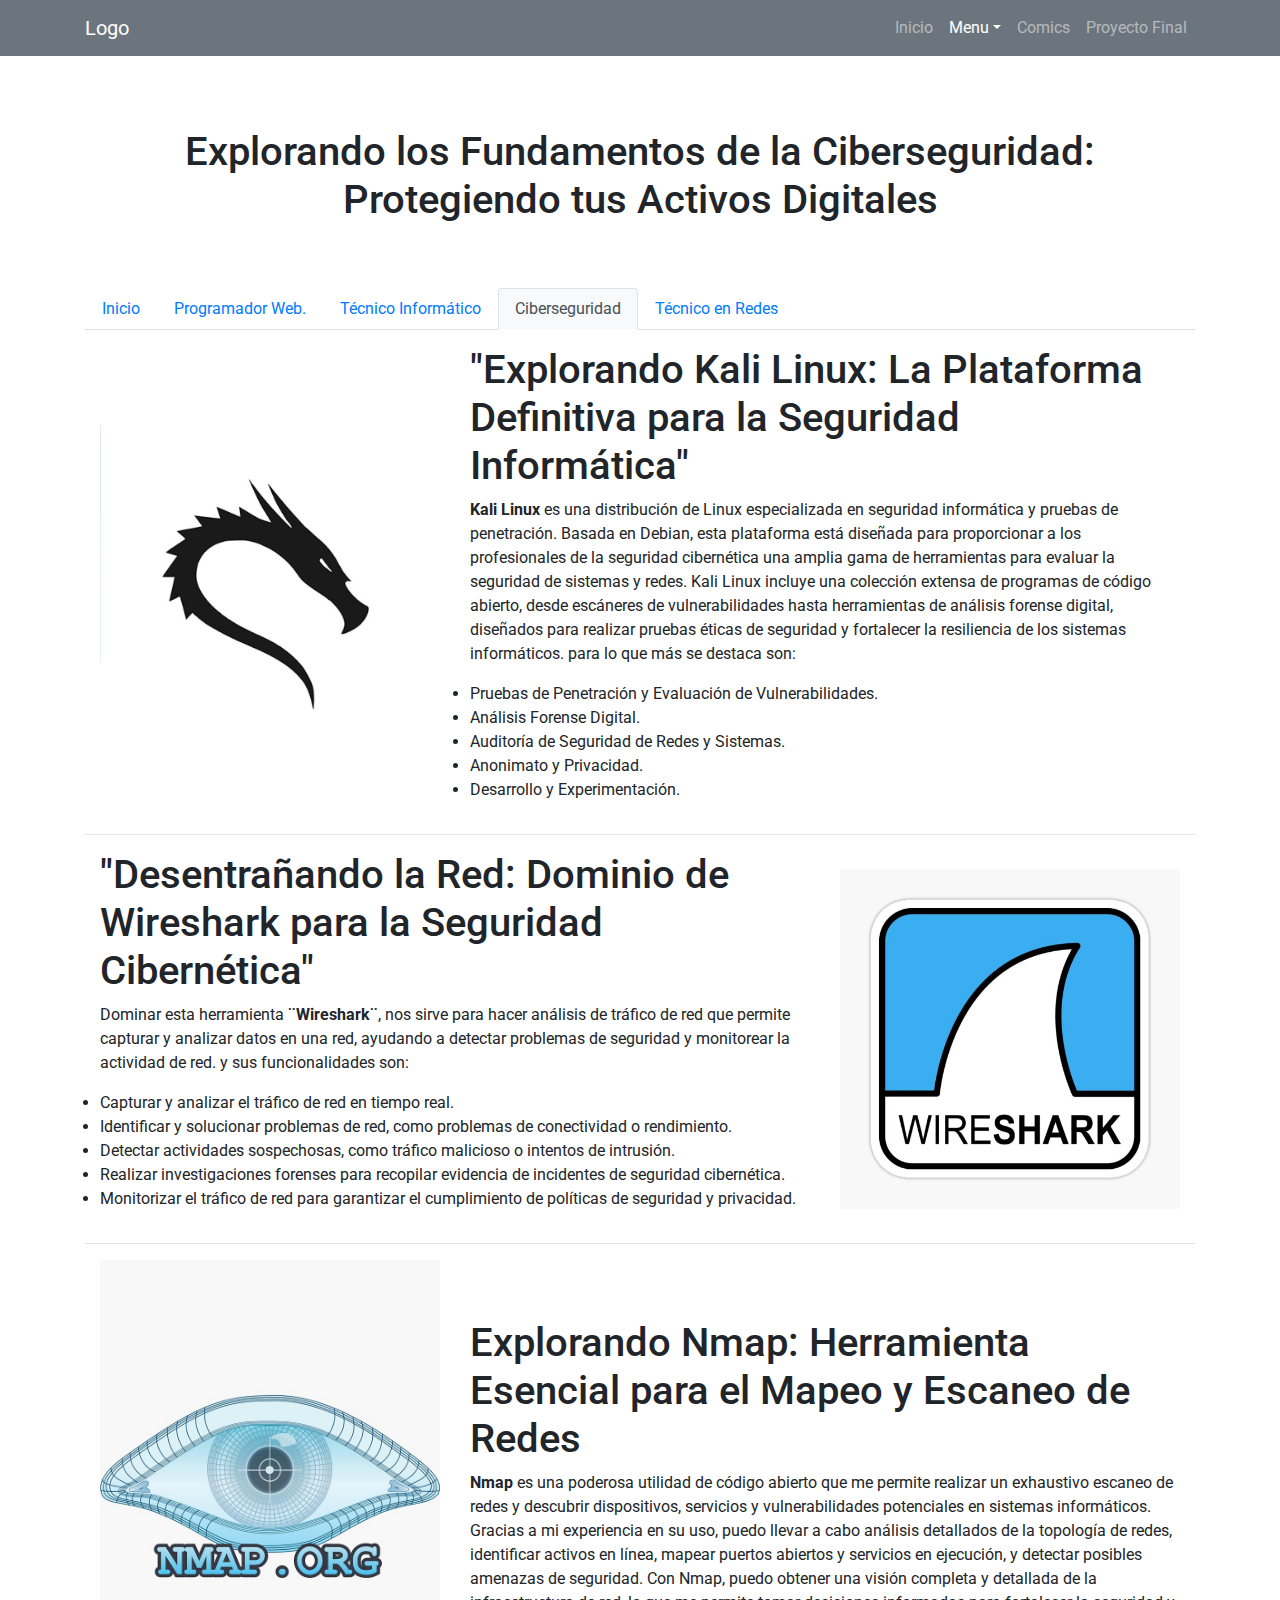
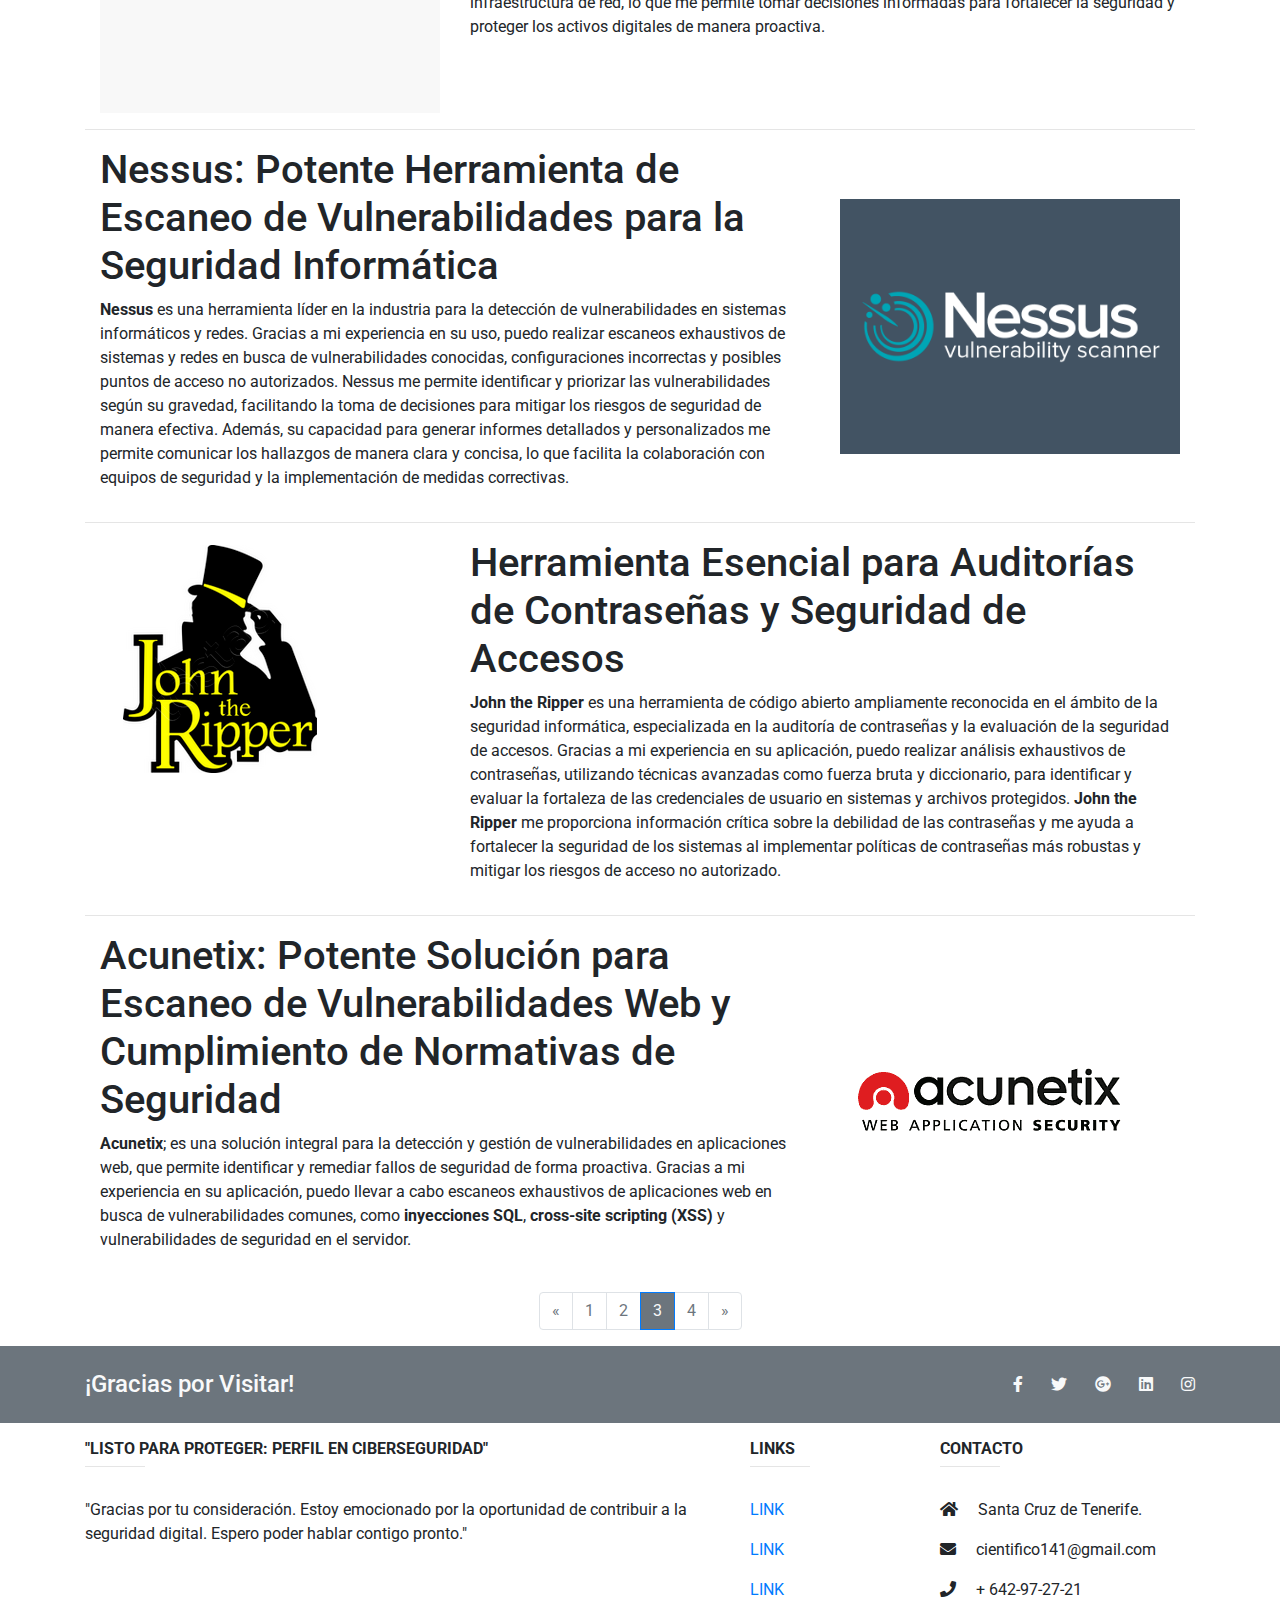
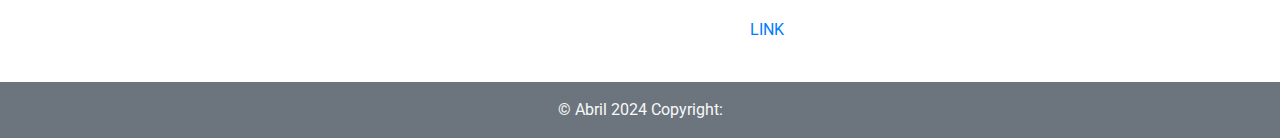
==== src/html/ciberseguridad.html @ a9b37fcd "first commit" ====
<!DOCTYPE html>
<html lang="es">
<head>
      <meta charset="utf-8">
      <meta name="viewport" content="width=device-width, initial-scale=1, shrink-to-fit=no">
      <meta name="description" content="mi curiculum">
      <meta name="author" content="jose a perez s">
      <!-- <link rel="icon" href=""> -->
      <title>Técnico en Ciberseguridad</title>
      <!--Template based on URL below-->
      <link rel="canonical" href="https://getbootstrap.com/docs/4.3/examples/starter-template/">
      <!-- Bootstrap core CSS -->
      <link rel="stylesheet" href="https://stackpath.bootstrapcdn.com/bootstrap/4.3.1/css/bootstrap.min.css">
      <!----google font lobster------>
      <link rel="preconnect" href="https://fonts.googleapis.com">
      <link rel="preconnect" href="https://fonts.gstatic.com" crossorigin>
      <link href="https://fonts.googleapis.com/css2?family=Lobster&family=Roboto&display=swap" rel="stylesheet">
      <!----cdn fontawesome--->
      <link rel="stylesheet" href="https://pro.fontawesome.com/releases/v5.10.0/css/all.css">
      <!-- Place your stylesheet here-->
      <link href="../css/ciberseguridad.css" rel="stylesheet" type="text/css"> 
</head>
<body id="scrolling">
<!-----boton de scroll----->
<div class="boton-scroll">
      <a href="#scrolling" id="scroll_subir">
            <i class="scroll fa fa-hand-point-up"></i>
      </a>
</div>
<!-----navegación top----->
<nav class="navbar navbar-expand-md navbar-dark bg-secondary sticky-top mb-4">
      <div class="container">
            <a class="navbar-brand" href="#">Logo</a>
            <button class="navbar-toggler" type="button" data-toggle="collapse" data-target="#navbarsExampleDefault" aria-controls="navbarsExampleDefault" aria-expanded="false" aria-label="Toggle navigation">
                  <span class="navbar-toggler-icon"></span>
            </button>
            <div class="collapse navbar-collapse" id="navbarsExampleDefault">
                  <ul class="navbar-nav ml-auto">
                        <li class="nav-item">
                              <a class="nav-link" href="website.html">Inicio</a>
                        </li>
                      
                        <li class="nav-item dropdown active">
                              <a class="nav-link dropdown-toggle" href="#" id="dropdown01" data-toggle="dropdown" aria-haspopup="true" aria-expanded="false">Menu</a>
                              <div class="dropdown-menu" aria-labelledby="dropdown01">
                                    <a class="dropdown-item" href="programador.html">Programador Web</a>
                                    <a class="dropdown-item" href="tecnico.html">Técnico Informático</a>
                                    <a class="dropdown-item active bg-secondary" href="#">Ciberseguridad</a>
                                    <a class="dropdown-item" href="#">Técnico en Redes</a>
                              </div>
                        </li>
                        <li class="nav-item">
                              <a class="nav-link" href="comics.html">Comics</a>
                        </li>
                        <li class="nav-item">
                              <a class="nav-link" href="../Pelicula/Cliente/peliculas.html">Proyecto Final</a>
                        </li>
                   
                  </ul>
            </div>
      </div>
</nav>
<div class="container ">
      <h1 class="p-5 text-center">Explorando los Fundamentos de la Ciberseguridad: Protegiendo tus Activos Digitales</h1>
      <!------link nav------->
      <div>
            <ul class="nav nav-tabs my-3">
                  <li class="nav-item">
                        <a class="nav-link aria-current="page" href="website.html">Inicio</a>
                  </li>
                  <li class="nav-item">
                        <a class="nav-link" aria-current="page" href="programador.html">Programador Web.</a>
                  </li>
                  <li class="nav-item">
                        <a class="nav-link" href="tecnico.html">Técnico Informático</a>
                  </li>
                  <li class="nav-item">
                        <a class="nav-link active bg-light" href="ciberseguridad.html">Ciberseguridad</a>
                  </li>
                  <li class="nav-item">
                        <a class="nav-link" href="#">Técnico en Redes</a>
                  </li>
            </ul>
      </div>
<header>
<!-- linux -->
<section class="container">
      <div class="row">
            <div class="col-lg-4 my-auto">
                  <img class="img-fluid" src="../img/ciberseguridad/kali_linux.jpg" alt="img">
            </div>
            <div class="col-lg-8">
                  <h1>"Explorando Kali Linux: La Plataforma Definitiva para la Seguridad Informática"</h1>
                  <p>
                        <b>Kali Linux</b> es una distribución de Linux especializada en seguridad informática y pruebas de penetración. Basada en Debian, esta plataforma está diseñada para proporcionar a los profesionales de la seguridad cibernética una amplia gama de herramientas para evaluar la seguridad de sistemas y redes. Kali Linux incluye una colección extensa de programas de código abierto, desde escáneres de vulnerabilidades hasta herramientas de análisis forense digital, diseñados para realizar pruebas éticas de seguridad y fortalecer la resiliencia de los sistemas informáticos. para lo que más se destaca son:
                  </p>
                  <ul>
                        <li>
                              Pruebas de Penetración y Evaluación de Vulnerabilidades.
                        </li>
                        <li>
                              Análisis Forense Digital.
                        </li>
                        <li>
                              Auditoría de Seguridad de Redes y Sistemas.
                        </li>
                        <li>
                              Anonimato y Privacidad.
                        </li>
                        <li>
                              Desarrollo y Experimentación.
                        </li>
                  </ul>
            </div>
      </div>
</section>
<hr>
<!-- wireshark -->
<section class="container">
<div class="row">
      <div class="col-lg-8 ">
            <h1>"Desentrañando la Red: Dominio de Wireshark para la Seguridad Cibernética"</h1>
            <p>
                  Dominar esta herramienta <b>¨Wireshark¨</b>, nos sirve para hacer análisis de tráfico de red que permite capturar y analizar datos en una red, ayudando a detectar problemas de seguridad y monitorear la actividad de red. y sus funcionalidades son:
            </p>
            <ul>
                  <li>
                        Capturar y analizar el tráfico de red en tiempo real.
                  </li>
                  <li>
                        Identificar y solucionar problemas de red, como problemas de conectividad o rendimiento.
                  </li>
                  <li>
                        Detectar actividades sospechosas, como tráfico malicioso o intentos de intrusión.
                  </li>
                  <li>
                        Realizar investigaciones forenses para recopilar evidencia de incidentes de seguridad cibernética.
                  </li>
                  <li>
                        Monitorizar el tráfico de red para garantizar el cumplimiento de políticas de seguridad y privacidad.
                  </li>
            </ul>
      </div>
      <div class="col-lg-4 my-auto">
            <img class="img-fluid" src="../img/ciberseguridad/wireshark.jpg" alt="img">
      </div>
</div>
</section>
</header>
<hr>
<!-- nmap -->
<section class="container">
<section class="row">
      <div class="col-lg-4">
            <img class="img-fluid" src="../img/ciberseguridad/nmap.jpg" alt="img">
      </div>
      <div class="col-lg-8 my-auto">
            <h1>Explorando Nmap: Herramienta Esencial para el Mapeo y Escaneo de Redes</h1>
            <p>
                  <b>Nmap</b> es una poderosa utilidad de código abierto que me permite realizar un exhaustivo escaneo de redes y descubrir dispositivos, servicios y vulnerabilidades potenciales en sistemas informáticos. Gracias a mi experiencia en su uso, puedo llevar a cabo análisis detallados de la topología de redes, identificar activos en línea, mapear puertos abiertos y servicios en ejecución, y detectar posibles amenazas de seguridad. Con Nmap, puedo obtener una visión completa y detallada de la infraestructura de red, lo que me permite tomar decisiones informadas para fortalecer la seguridad y proteger los activos digitales de manera proactiva.
            </p>
      </div>
</section>
</section>
<hr>
<!-- Nessus -->
<section class="container">
<section class="row">
      <div class="col-lg-8 ">
            <h1>
                  Nessus: Potente Herramienta de Escaneo de Vulnerabilidades para la Seguridad Informática
            </h1>
            <p>
                  <b>Nessus</b> es una herramienta líder en la industria para la detección de vulnerabilidades en sistemas informáticos y redes. Gracias a mi experiencia en su uso, puedo realizar escaneos exhaustivos de sistemas y redes en busca de vulnerabilidades conocidas, configuraciones incorrectas y posibles puntos de acceso no autorizados. Nessus me permite identificar y priorizar las vulnerabilidades según su gravedad, facilitando la toma de decisiones para mitigar los riesgos de seguridad de manera efectiva. Además, su capacidad para generar informes detallados y personalizados me permite comunicar los hallazgos de manera clara y concisa, lo que facilita la colaboración con equipos de seguridad y la implementación de medidas correctivas.
            </p>
      </div>
      <div class="col-lg-4 my-auto">
            <img class="img-fluid" src="../img/ciberseguridad/nessus.png" alt="img">
      </div>
</section>
</section>
<hr>
<!-- jhon ripper -->
<section class="container">
<section class="row">
      <div class="col-lg-4">
            <img class="img-fluid" src="../img/ciberseguridad/john_the_ripper_logo.png" alt="img">
      </div>
      <div class="col-lg-8">
            <h1>
                  Herramienta Esencial para Auditorías de Contraseñas y Seguridad de Accesos
            </h1>
            <p>
                  <b>John the Ripper</b> es una herramienta de código abierto ampliamente reconocida en el ámbito de la seguridad informática, especializada en la auditoría de contraseñas y la evaluación de la seguridad de accesos. Gracias a mi experiencia en su aplicación, puedo realizar análisis exhaustivos de contraseñas, utilizando técnicas avanzadas como fuerza bruta y diccionario, para identificar y evaluar la fortaleza de las credenciales de usuario en sistemas y archivos protegidos. <b>John the Ripper</b> me proporciona información crítica sobre la debilidad de las contraseñas y me ayuda a fortalecer la seguridad de los sistemas al implementar políticas de contraseñas más robustas y mitigar los riesgos de acceso no autorizado.
            </p>
      </div>
</section>
</section>
<hr>
<!-- acunetix -->
<section class="container">
<section class="row">
      <div class="col-lg-8">
            <h1>
                  Acunetix: Potente Solución para Escaneo de Vulnerabilidades Web y Cumplimiento de Normativas de Seguridad
            </h1>
            <p>
                  <b>Acunetix</b>; es una solución integral para la detección y gestión de vulnerabilidades en aplicaciones web, que permite identificar y remediar fallos de seguridad de forma proactiva. Gracias a mi experiencia en su aplicación, puedo llevar a cabo escaneos exhaustivos de aplicaciones web en busca de vulnerabilidades comunes, como <b>inyecciones SQL</b>,<b> cross-site scripting (XSS)</b> y vulnerabilidades de seguridad en el servidor.
            </p>
      </div>
      <div class="col-lg-4 my-auto">
            <img class="img-fluid" src="../img/ciberseguridad/acunetix-big-logo.png" alt="img">
      </div>
</section>
</section>
</div><!-- fin del container -->
<!-----Paginación-->
<div class="mt-4">
      <div class="row justify-content-center">
            <nav class="d.flex justify-content-center" aria-label="Page navigation example">
                  <ul class="pagination">
                        <li class="page-item">
                              <a class="page-link text-secondary" href="tecnico.html" aria-label="Previous">
                                    <span aria-hidden="true">&laquo;</span>
                              </a>
                        </li>
                        <li class="page-item"><a class="page-link text-secondary" href="programador.html">1</a></li>
                        <li class="page-item"><a class="page-link text-secondary" href="#">2</a></li>
                        <li class="page-item active"><a class="page-link text-light bg-secondary" href="ciberseguridad.html">3</a></li>
                        <li class="page-item"><a class="page-link text-secondary" href="#">4</a></li>
                        <li class="page-item">
                              <a class="page-link text-secondary" href="programador.html" aria-label="Next">
                                    <span aria-hidden="true">&raquo;</span>
                              </a>
                        </li>
                  </ul>
            </nav>
      </div>
</div>
<!-----FOOTER---->
<main class="footer" role="main">
      <div class="bg-secondary text-light">
		<div class="container">
			<!-- Grid row-->
			<div class="row py-4 d-flex align-items-center">
				<!-- Grid column -->
				<div class="col-md-6 col-lg-5 text-center text-md-left mb-4 mb-md-0">
                              <h4 class="mb-0">¡Gracias por Visitar!</h4>
				</div>
				<!-- Grid column -->
				<div class="col-md-6 col-lg-7 text-center text-md-right">
					<!-- Facebook -->
					<a class="fb-ic">
						<i class="fab fa-facebook-f white-text mr-4"> </i>
					</a>
					<!-- Twitter -->
					<a class="tw-ic">
						<i class="fab fa-twitter white-text mr-4"> </i>
					</a>
					<!-- Google +-->
					<a class="gplus-ic">
						<i class="fab fa-google-plus white-text mr-4"> </i>
					</a>
					<!--Linkedin -->
					<a class="li-ic">
						<i class="fab fa-linkedin white-text mr-4"> </i>
					</a>
					<!--Instagram-->
					<a class="ins-ic">
						<i class="fab fa-instagram white-text"> </i>
					</a>
				</div>
			</div>
		</div>
	</div>

	<!-- Footer Links -->
	<footer class="page-footer font-small unique-color-dark">
		<div class="container text-center text-md-left">
			<!-- Grid row -->
			<div class="row mt-3">
				<!-- Grid column -->
				<div class="col-md-5 col-lg-7 col-xl-7 mx-auto mb-4">
					<!-- Content -->
					<h6 class="text-uppercase font-weight-bold"> "Listo para Proteger: Perfil en Ciberseguridad"</h6>
					<hr class="deep-purple accent-2 mb-4 mt-0 d-inline-block mx-auto" style="width: 60px;">
					<p>
                                    "Gracias por tu consideración. Estoy emocionado por la oportunidad de contribuir a la seguridad digital. Espero poder hablar contigo pronto."
					</p>
				</div>
				<!-- Grid column -->
				<div class="col-md-3 col-lg-2 col-xl-2 mx-auto mb-4">
					<!-- Links -->
					<h6 class="text-uppercase font-weight-bold">links</h6>
					<hr class="deep-purple accent-2 mb-4 mt-0 d-inline-block mx-auto" style="width: 60px;">
					<p>
						<a href="#!">LINK</a>
					</p>
					<p>
						<a href="#!">LINK</a>
					</p>
					<p>
						<a href="#!">LINK</a>
					</p>
					<p>
						<a href="#!">LINK</a>
					</div>
				</p>
				<!-- Grid column -->
				<div class="col-md-4 col-lg-3 col-xl-3 mx-auto mb-md-0 mb-4">
					<!-- Links -->
					<h6 class="text-uppercase font-weight-bold">Contacto</h6>
					<hr class="deep-purple accent-2 mb-4 mt-0 d-inline-block mx-auto" style="width: 60px;">
					<p>
						<i class="fa fa-home mr-3"></i> Santa Cruz de Tenerife.
					</p>
					<p>
						<i class="fa fa-envelope mr-3"></i> cientifico141@gmail.com
						</p>
					<p>
						<i class="fa fa-phone mr-3"></i> + 642-97-27-21
					</p>
					
				</div>
			</div><!---fin row----->
		</div>
		<!-- Copyright -->
		<div class="bg-secondary text-light footer-copyright text-center py-3">© Abril 2024 Copyright:
		</div>
	</footer>
</main><!-----///footer------>
  <!-- Bootstrap core JavaScript
    ================================================== -->
  <!-- Placed at the end of the document so the pages load faster -->
  <script src="https://code.jquery.com/jquery-3.3.1.slim.min.js"></script>
  <script src="https://cdnjs.cloudflare.com/ajax/libs/popper.js/1.14.7/umd/popper.min.js"></script>
  <script src="https://stackpath.bootstrapcdn.com/bootstrap/4.3.1/js/bootstrap.min.js"></script>
  <script src="../js/tecnico.js"></script>
</body>
</html>
---- src/css/ciberseguridad.css ----
* {
	margin: 0;
	padding: 0;
	-webkit-box-sizing: border-box;
	-moz-box-sizing: border-box;
	box-sizing: border-box;
	font-family: 'Roboto', sans-serif;
	text-decoration: none;
}
.boton-scroll a {
	position: fixed;
	width: 40px;
	text-align: center;
	font-size: 25px;
	bottom: 4%;
	right: 2%;
	z-index: 9;
	background-color: black;
	color: white;
	opacity: 0.7;
	border-radius: 100%;
	visibility: hidden;
	animation: baja-sube 1s ease infinite;
}
.boton-scroll a:hover {
	background-color: black;
	color: red;
	transition: 0.3s;
}
@keyframes baja-sube {
	0% {
		transform: translateY(10px);
	}

	25% {
		transform: translateY(0px);
	}

	100% {
		transform: translateY(10px);
	}
}
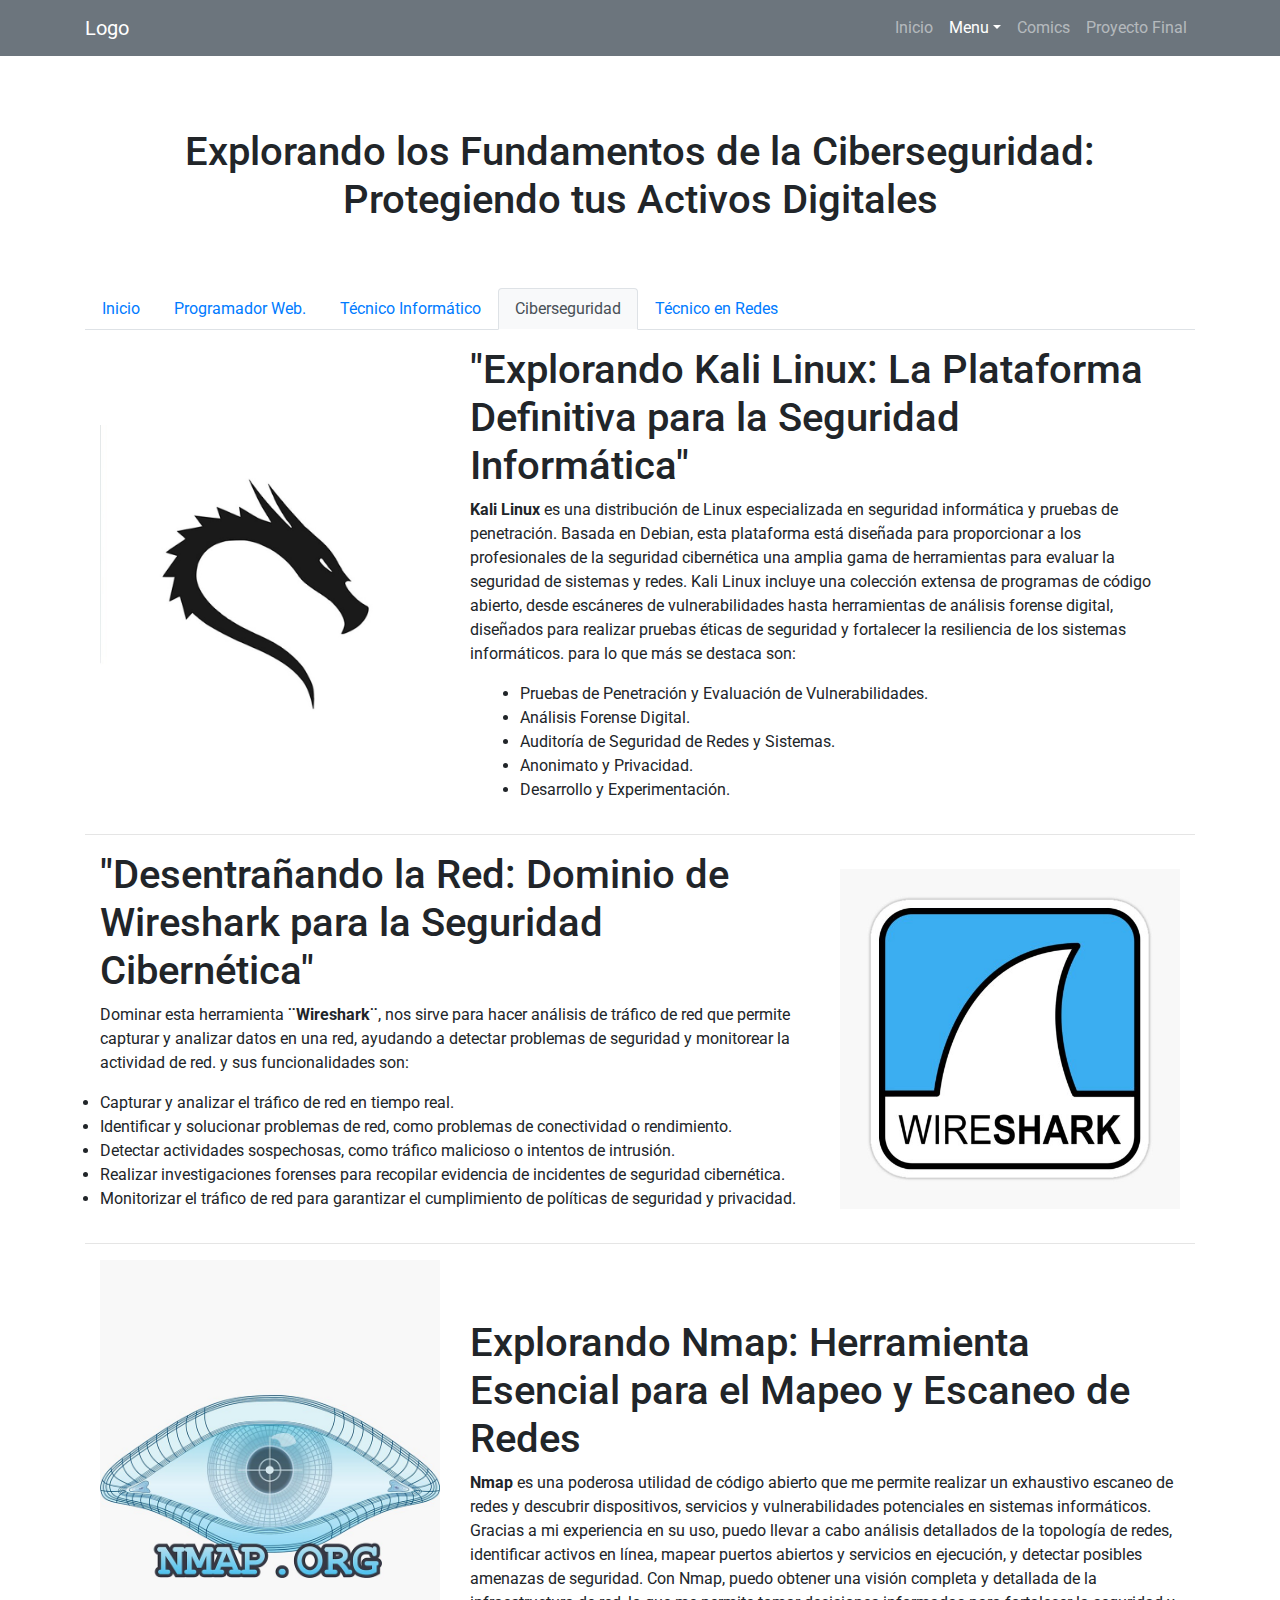
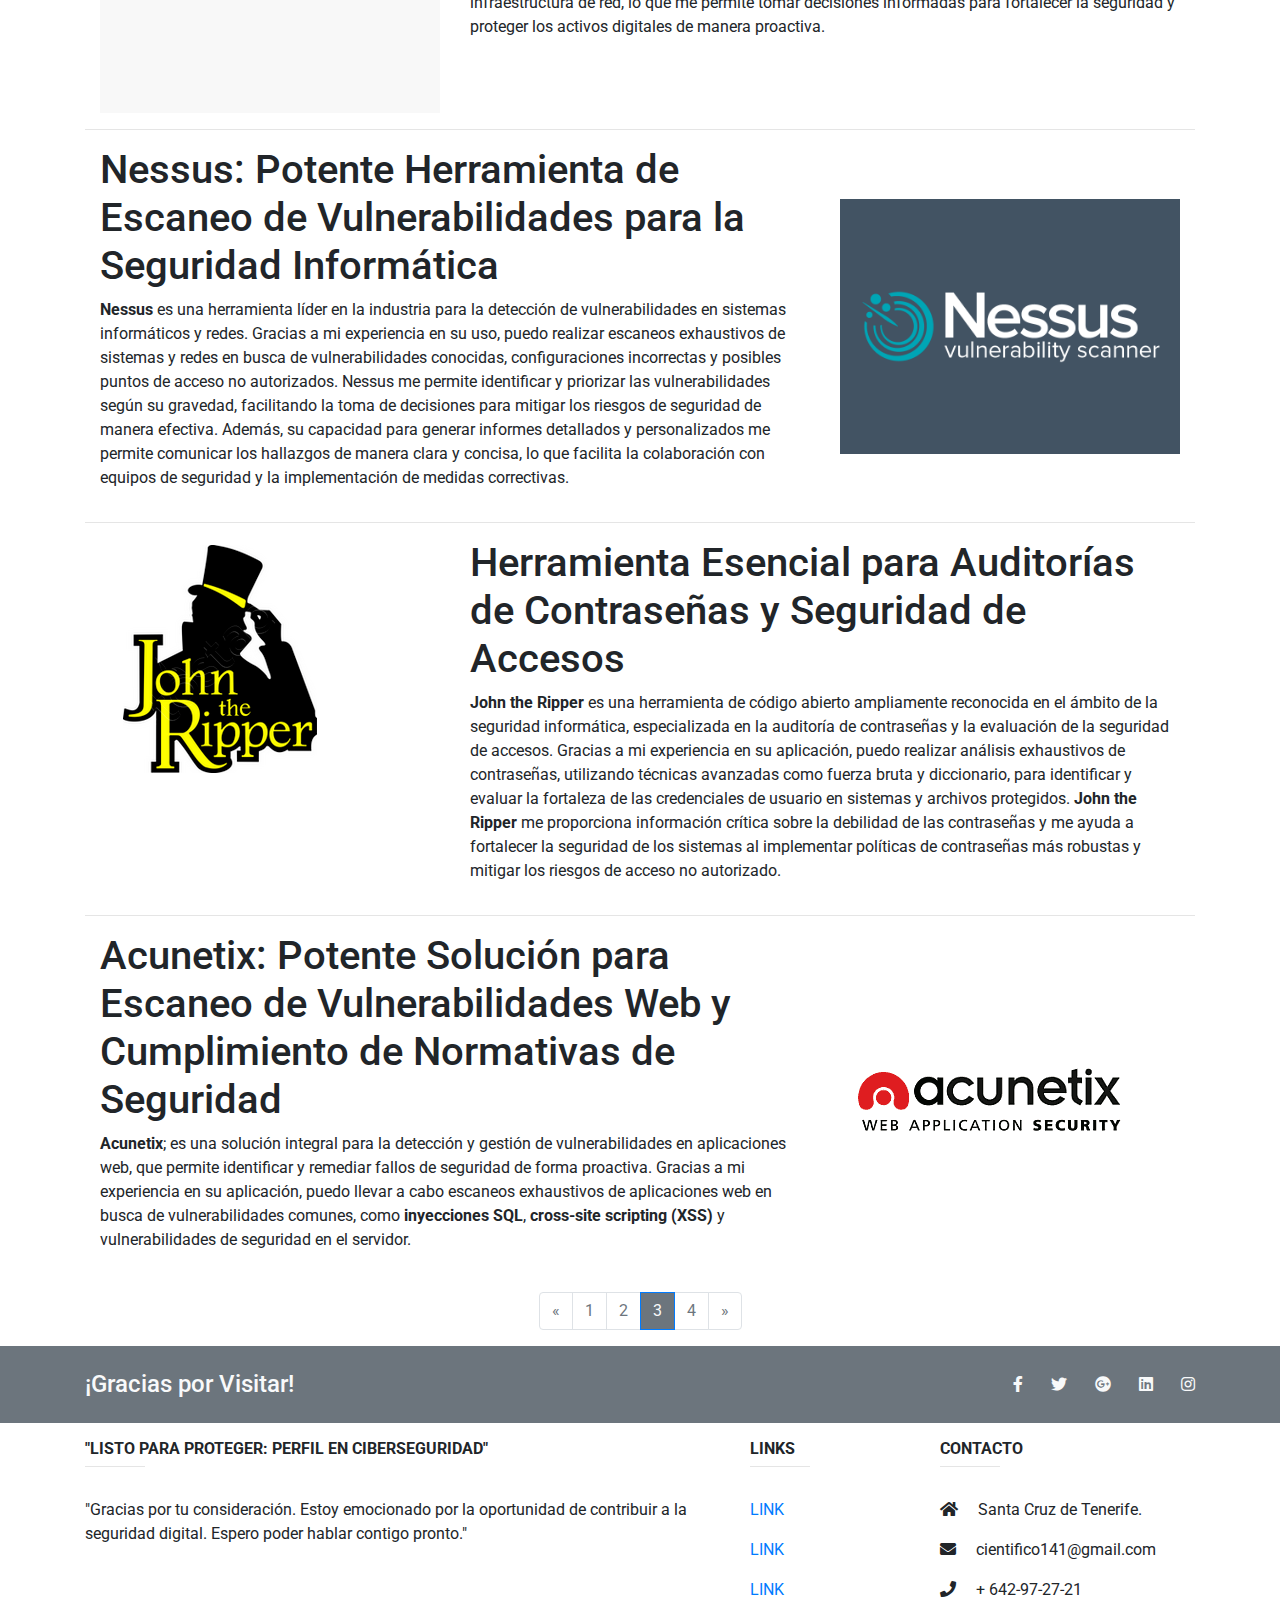
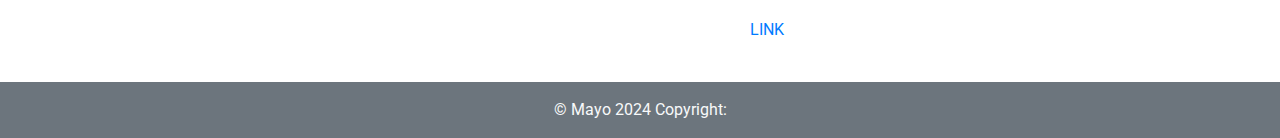
==== commit e8977930: "se ha actualizado los fallos de response" ====
--- a/src/html/ciberseguridad.html
+++ b/src/html/ciberseguridad.html
@@ -53,7 +53,7 @@
                               <a class="nav-link" href="comics.html">Comics</a>
                         </li>
                         <li class="nav-item">
-                              <a class="nav-link" href="../Pelicula/Cliente/peliculas.html">Proyecto Final</a>
+                              <a class="nav-link" href="Cliente/peliculas.html">Proyecto Final</a>
                         </li>
                    
                   </ul>
@@ -94,59 +94,59 @@
                   <p>
                         <b>Kali Linux</b> es una distribución de Linux especializada en seguridad informática y pruebas de penetración. Basada en Debian, esta plataforma está diseñada para proporcionar a los profesionales de la seguridad cibernética una amplia gama de herramientas para evaluar la seguridad de sistemas y redes. Kali Linux incluye una colección extensa de programas de código abierto, desde escáneres de vulnerabilidades hasta herramientas de análisis forense digital, diseñados para realizar pruebas éticas de seguridad y fortalecer la resiliencia de los sistemas informáticos. para lo que más se destaca son:
                   </p>
+                  <ul class="lista">
+                        <li>
+                              Pruebas de Penetración y Evaluación de Vulnerabilidades.
+                        </li>
+                        <li>
+                              Análisis Forense Digital.
+                        </li>
+                        <li>
+                              Auditoría de Seguridad de Redes y Sistemas.
+                        </li>
+                        <li>
+                              Anonimato y Privacidad.
+                        </li>
+                        <li>
+                              Desarrollo y Experimentación.
+                        </li>
+                  </ul>
+            </div>
+      </div>
+</section>
+<hr>
+<!-- wireshark -->
+<section class=" container">
+      <div class="row">
+            <div class="col-lg-8">
+                  <h1>"Desentrañando la Red: Dominio de Wireshark para la Seguridad Cibernética"</h1>
+                  <p>
+                        Dominar esta herramienta <b>¨Wireshark¨</b>, nos sirve para hacer análisis de tráfico de red que permite capturar y analizar datos en una red, ayudando a detectar problemas de seguridad y monitorear la actividad de red. y sus funcionalidades son:
+                  </p>
                   <ul>
                         <li>
-                              Pruebas de Penetración y Evaluación de Vulnerabilidades.
-                        </li>
-                        <li>
-                              Análisis Forense Digital.
-                        </li>
-                        <li>
-                              Auditoría de Seguridad de Redes y Sistemas.
-                        </li>
-                        <li>
-                              Anonimato y Privacidad.
-                        </li>
-                        <li>
-                              Desarrollo y Experimentación.
+                              Capturar y analizar el tráfico de red en tiempo real.
+                        </li>
+                        <li>
+                              Identificar y solucionar problemas de red, como problemas de conectividad o rendimiento.
+                        </li>
+                        <li>
+                              Detectar actividades sospechosas, como tráfico malicioso o intentos de intrusión.
+                        </li>
+                        <li>
+                              Realizar investigaciones forenses para recopilar evidencia de incidentes de seguridad cibernética.
+                        </li>
+                        <li>
+                              Monitorizar el tráfico de red para garantizar el cumplimiento de políticas de seguridad y privacidad.
                         </li>
                   </ul>
             </div>
-      </div>
-</section>
-<hr>
-<!-- wireshark -->
-<section class="container">
-<div class="row">
-      <div class="col-lg-8 ">
-            <h1>"Desentrañando la Red: Dominio de Wireshark para la Seguridad Cibernética"</h1>
-            <p>
-                  Dominar esta herramienta <b>¨Wireshark¨</b>, nos sirve para hacer análisis de tráfico de red que permite capturar y analizar datos en una red, ayudando a detectar problemas de seguridad y monitorear la actividad de red. y sus funcionalidades son:
-            </p>
-            <ul>
-                  <li>
-                        Capturar y analizar el tráfico de red en tiempo real.
-                  </li>
-                  <li>
-                        Identificar y solucionar problemas de red, como problemas de conectividad o rendimiento.
-                  </li>
-                  <li>
-                        Detectar actividades sospechosas, como tráfico malicioso o intentos de intrusión.
-                  </li>
-                  <li>
-                        Realizar investigaciones forenses para recopilar evidencia de incidentes de seguridad cibernética.
-                  </li>
-                  <li>
-                        Monitorizar el tráfico de red para garantizar el cumplimiento de políticas de seguridad y privacidad.
-                  </li>
-            </ul>
-      </div>
-      <div class="col-lg-4 my-auto">
-            <img class="img-fluid" src="../img/ciberseguridad/wireshark.jpg" alt="img">
-      </div>
-</div>
-</section>
-</header>
+            <div class="col-lg-4 my-auto">
+                  <img class="img-fluid" src="../img/ciberseguridad/wireshark.jpg" alt="img">
+            </div>
+      </div>
+</section>
+</header>   
 <hr>
 <!-- nmap -->
 <section class="container">
@@ -325,7 +325,7 @@
 			</div><!---fin row----->
 		</div>
 		<!-- Copyright -->
-		<div class="bg-secondary text-light footer-copyright text-center py-3">© Abril 2024 Copyright:
+		<div class="bg-secondary text-light footer-copyright text-center py-3">© Mayo 2024 Copyright:
 		</div>
 	</footer>
 </main><!-----///footer------>
--- a/src/css/ciberseguridad.css
+++ b/src/css/ciberseguridad.css
@@ -39,4 +39,7 @@
 	100% {
 		transform: translateY(10px);
 	}
+}
+.container .lista{
+	padding: 0px 50px;
 }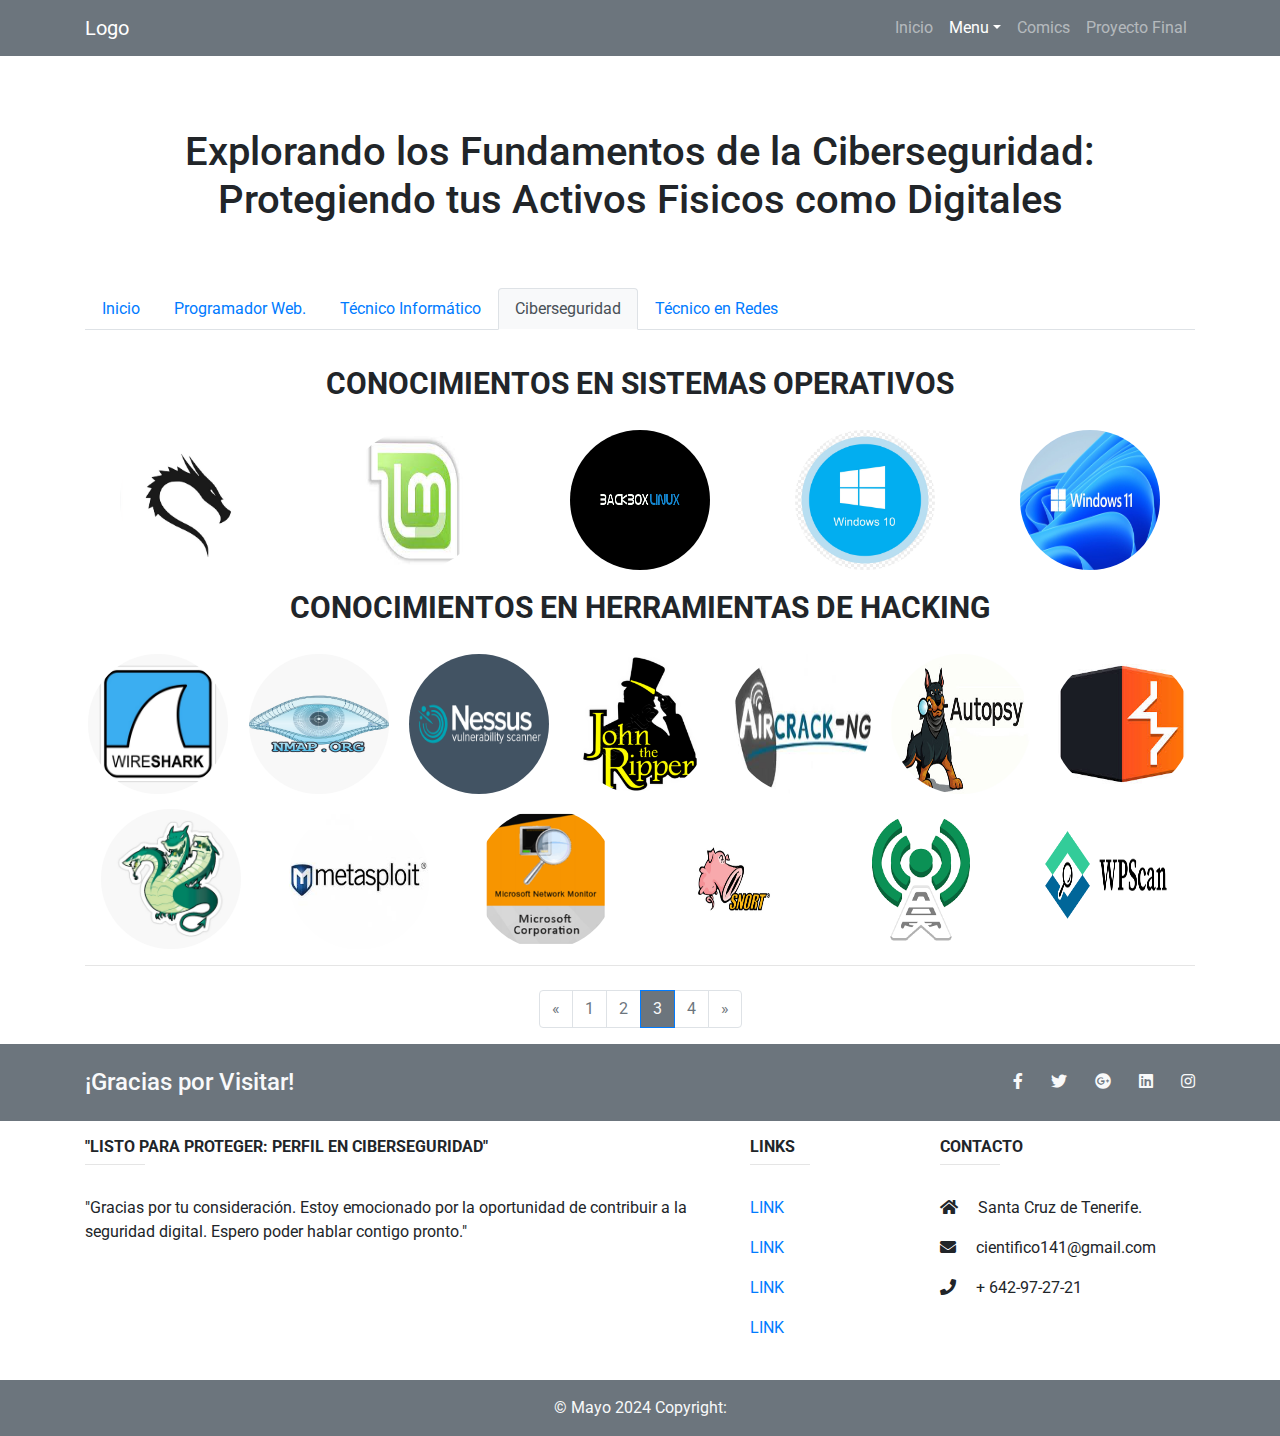
==== commit a1071f44: "se ha actualizado la página de ciberseguridad" ====
--- a/src/html/ciberseguridad.html
+++ b/src/html/ciberseguridad.html
@@ -55,165 +55,101 @@
                         <li class="nav-item">
                               <a class="nav-link" href="Cliente/peliculas.html">Proyecto Final</a>
                         </li>
-                   
                   </ul>
             </div>
       </div>
 </nav>
-<div class="container ">
-      <h1 class="p-5 text-center">Explorando los Fundamentos de la Ciberseguridad: Protegiendo tus Activos Digitales</h1>
-      <!------link nav------->
-      <div>
-            <ul class="nav nav-tabs my-3">
-                  <li class="nav-item">
-                        <a class="nav-link aria-current="page" href="website.html">Inicio</a>
-                  </li>
-                  <li class="nav-item">
-                        <a class="nav-link" aria-current="page" href="programador.html">Programador Web.</a>
-                  </li>
-                  <li class="nav-item">
-                        <a class="nav-link" href="tecnico.html">Técnico Informático</a>
-                  </li>
-                  <li class="nav-item">
-                        <a class="nav-link active bg-light" href="ciberseguridad.html">Ciberseguridad</a>
-                  </li>
-                  <li class="nav-item">
-                        <a class="nav-link" href="#">Técnico en Redes</a>
-                  </li>
-            </ul>
-      </div>
-<header>
+<div id="titular" class="container ">
+      <h1 class="p-5 text-center">
+            Explorando los Fundamentos de la Ciberseguridad: Protegiendo tus Activos Fisicos como Digitales
+      </h1>
+<!------link nav------->
+<nav>
+      <ul class="nav nav-tabs my-3">
+            <li class="nav-item">
+                  <a class="nav-link aria-current="page" href="website.html">Inicio</a>
+            </li>
+            <li class="nav-item">
+                  <a class="nav-link" aria-current="page" href="programador.html">Programador Web.</a>
+            </li>
+            <li class="nav-item">
+                  <a class="nav-link" href="tecnico.html">Técnico Informático</a>
+            </li>
+            <li class="nav-item">
+                  <a class="nav-link active bg-light" href="ciberseguridad.html">Ciberseguridad</a>
+            </li>
+            <li class="nav-item">
+                  <a class="nav-link" href="#">Técnico en Redes</a>
+            </li>
+      </ul>
+</nav>
 <!-- linux -->
-<section class="container">
-      <div class="row">
-            <div class="col-lg-4 my-auto">
-                  <img class="img-fluid" src="../img/ciberseguridad/kali_linux.jpg" alt="img">
-            </div>
-            <div class="col-lg-8">
-                  <h1>"Explorando Kali Linux: La Plataforma Definitiva para la Seguridad Informática"</h1>
-                  <p>
-                        <b>Kali Linux</b> es una distribución de Linux especializada en seguridad informática y pruebas de penetración. Basada en Debian, esta plataforma está diseñada para proporcionar a los profesionales de la seguridad cibernética una amplia gama de herramientas para evaluar la seguridad de sistemas y redes. Kali Linux incluye una colección extensa de programas de código abierto, desde escáneres de vulnerabilidades hasta herramientas de análisis forense digital, diseñados para realizar pruebas éticas de seguridad y fortalecer la resiliencia de los sistemas informáticos. para lo que más se destaca son:
-                  </p>
-                  <ul class="lista">
-                        <li>
-                              Pruebas de Penetración y Evaluación de Vulnerabilidades.
-                        </li>
-                        <li>
-                              Análisis Forense Digital.
-                        </li>
-                        <li>
-                              Auditoría de Seguridad de Redes y Sistemas.
-                        </li>
-                        <li>
-                              Anonimato y Privacidad.
-                        </li>
-                        <li>
-                              Desarrollo y Experimentación.
-                        </li>
-                  </ul>
-            </div>
-      </div>
-</section>
+<section id="SO">
+      <h1>Conocimientos en Sistemas Operativos</h1>
+      <div class="container-flex">
+            <div class="kali">
+                  <img src="../img/ciberseguridad/kali_linux.jpg" alt="img">
+            </div>
+            <div class="mind">
+                  <img src="../img/ciberseguridad/linuxmint.jfif" alt="img">
+            </div>
+            <div class="backbox">
+                  <img src="../img/ciberseguridad/BackBox..png" alt="img">
+            </div>
+            <div class="win10">
+                  <img src="../img/ciberseguridad/windows10.jpg" alt="img">
+            </div>
+            <div class="win11">
+                  <img src="../img/ciberseguridad/Windows-11.jpg" alt="img">
+            </div>
+      </div>
+</section><!-- fin SO --> 
+<!-- linux -->
+<section id="HL">
+      <h1>Conocimientos en Herramientas de hacking</h1>
+      <div class="container-logos">
+            <div class="wireshark">
+                  <img src="../img/ciberseguridad/wireshark.jpg" alt="img">
+            </div>
+            <div class="nmap">
+                  <img src="../img/ciberseguridad/nmap.jpg" alt="img">
+            </div>
+            <div class="nessus">
+                  <img src="../img/ciberseguridad/nessus.png" alt="img">
+            </div>
+            <div class="jhon">
+                  <img src="../img/ciberseguridad/john_the_ripper_logo.png" alt="img">
+            </div>
+            <div class="aircrack-ng">
+                  <img src="../img/ciberseguridad/aircrak-ng.jfif" alt="img">
+            </div>
+            <div class="autopsy">
+                  <img src="../img/ciberseguridad/autopsy.jpeg" alt="img">
+            </div>
+            <div class="burpsuit">
+                  <img src="../img/ciberseguridad/burpsuite.jfif" alt="img">
+            </div>
+            <div class="hydra">
+                  <img src="../img/ciberseguridad/hydra.jpg" alt="img">
+            </div>
+            <div class="metaxploit">
+                  <img src="../img/ciberseguridad/metaxploit.jfif" alt="img">
+            </div>
+            <div class="mnm">
+                  <img src="../img/ciberseguridad/microsoft-network-monitor.png" alt="img">
+            </div>
+            <div class="snort">
+                  <img src="../img/ciberseguridad/snort.jpg" alt="img">
+            </div>
+            <div class="wifite">
+                  <img src="../img/ciberseguridad/wifite.png" alt="img">
+            </div>
+            <div class="wpscan">
+                  <img src="../img/ciberseguridad/wpscan.png" alt="img">
+            </div>
+      </div>
+</section><!-- fin SO --> 
 <hr>
-<!-- wireshark -->
-<section class=" container">
-      <div class="row">
-            <div class="col-lg-8">
-                  <h1>"Desentrañando la Red: Dominio de Wireshark para la Seguridad Cibernética"</h1>
-                  <p>
-                        Dominar esta herramienta <b>¨Wireshark¨</b>, nos sirve para hacer análisis de tráfico de red que permite capturar y analizar datos en una red, ayudando a detectar problemas de seguridad y monitorear la actividad de red. y sus funcionalidades son:
-                  </p>
-                  <ul>
-                        <li>
-                              Capturar y analizar el tráfico de red en tiempo real.
-                        </li>
-                        <li>
-                              Identificar y solucionar problemas de red, como problemas de conectividad o rendimiento.
-                        </li>
-                        <li>
-                              Detectar actividades sospechosas, como tráfico malicioso o intentos de intrusión.
-                        </li>
-                        <li>
-                              Realizar investigaciones forenses para recopilar evidencia de incidentes de seguridad cibernética.
-                        </li>
-                        <li>
-                              Monitorizar el tráfico de red para garantizar el cumplimiento de políticas de seguridad y privacidad.
-                        </li>
-                  </ul>
-            </div>
-            <div class="col-lg-4 my-auto">
-                  <img class="img-fluid" src="../img/ciberseguridad/wireshark.jpg" alt="img">
-            </div>
-      </div>
-</section>
-</header>   
-<hr>
-<!-- nmap -->
-<section class="container">
-<section class="row">
-      <div class="col-lg-4">
-            <img class="img-fluid" src="../img/ciberseguridad/nmap.jpg" alt="img">
-      </div>
-      <div class="col-lg-8 my-auto">
-            <h1>Explorando Nmap: Herramienta Esencial para el Mapeo y Escaneo de Redes</h1>
-            <p>
-                  <b>Nmap</b> es una poderosa utilidad de código abierto que me permite realizar un exhaustivo escaneo de redes y descubrir dispositivos, servicios y vulnerabilidades potenciales en sistemas informáticos. Gracias a mi experiencia en su uso, puedo llevar a cabo análisis detallados de la topología de redes, identificar activos en línea, mapear puertos abiertos y servicios en ejecución, y detectar posibles amenazas de seguridad. Con Nmap, puedo obtener una visión completa y detallada de la infraestructura de red, lo que me permite tomar decisiones informadas para fortalecer la seguridad y proteger los activos digitales de manera proactiva.
-            </p>
-      </div>
-</section>
-</section>
-<hr>
-<!-- Nessus -->
-<section class="container">
-<section class="row">
-      <div class="col-lg-8 ">
-            <h1>
-                  Nessus: Potente Herramienta de Escaneo de Vulnerabilidades para la Seguridad Informática
-            </h1>
-            <p>
-                  <b>Nessus</b> es una herramienta líder en la industria para la detección de vulnerabilidades en sistemas informáticos y redes. Gracias a mi experiencia en su uso, puedo realizar escaneos exhaustivos de sistemas y redes en busca de vulnerabilidades conocidas, configuraciones incorrectas y posibles puntos de acceso no autorizados. Nessus me permite identificar y priorizar las vulnerabilidades según su gravedad, facilitando la toma de decisiones para mitigar los riesgos de seguridad de manera efectiva. Además, su capacidad para generar informes detallados y personalizados me permite comunicar los hallazgos de manera clara y concisa, lo que facilita la colaboración con equipos de seguridad y la implementación de medidas correctivas.
-            </p>
-      </div>
-      <div class="col-lg-4 my-auto">
-            <img class="img-fluid" src="../img/ciberseguridad/nessus.png" alt="img">
-      </div>
-</section>
-</section>
-<hr>
-<!-- jhon ripper -->
-<section class="container">
-<section class="row">
-      <div class="col-lg-4">
-            <img class="img-fluid" src="../img/ciberseguridad/john_the_ripper_logo.png" alt="img">
-      </div>
-      <div class="col-lg-8">
-            <h1>
-                  Herramienta Esencial para Auditorías de Contraseñas y Seguridad de Accesos
-            </h1>
-            <p>
-                  <b>John the Ripper</b> es una herramienta de código abierto ampliamente reconocida en el ámbito de la seguridad informática, especializada en la auditoría de contraseñas y la evaluación de la seguridad de accesos. Gracias a mi experiencia en su aplicación, puedo realizar análisis exhaustivos de contraseñas, utilizando técnicas avanzadas como fuerza bruta y diccionario, para identificar y evaluar la fortaleza de las credenciales de usuario en sistemas y archivos protegidos. <b>John the Ripper</b> me proporciona información crítica sobre la debilidad de las contraseñas y me ayuda a fortalecer la seguridad de los sistemas al implementar políticas de contraseñas más robustas y mitigar los riesgos de acceso no autorizado.
-            </p>
-      </div>
-</section>
-</section>
-<hr>
-<!-- acunetix -->
-<section class="container">
-<section class="row">
-      <div class="col-lg-8">
-            <h1>
-                  Acunetix: Potente Solución para Escaneo de Vulnerabilidades Web y Cumplimiento de Normativas de Seguridad
-            </h1>
-            <p>
-                  <b>Acunetix</b>; es una solución integral para la detección y gestión de vulnerabilidades en aplicaciones web, que permite identificar y remediar fallos de seguridad de forma proactiva. Gracias a mi experiencia en su aplicación, puedo llevar a cabo escaneos exhaustivos de aplicaciones web en busca de vulnerabilidades comunes, como <b>inyecciones SQL</b>,<b> cross-site scripting (XSS)</b> y vulnerabilidades de seguridad en el servidor.
-            </p>
-      </div>
-      <div class="col-lg-4 my-auto">
-            <img class="img-fluid" src="../img/ciberseguridad/acunetix-big-logo.png" alt="img">
-      </div>
-</section>
-</section>
-</div><!-- fin del container -->
 <!-----Paginación-->
 <div class="mt-4">
       <div class="row justify-content-center">
@@ -236,6 +172,7 @@
                   </ul>
             </nav>
       </div>
+</div>
 </div>
 <!-----FOOTER---->
 <main class="footer" role="main">
--- a/src/css/ciberseguridad.css
+++ b/src/css/ciberseguridad.css
@@ -6,6 +6,9 @@
 	box-sizing: border-box;
 	font-family: 'Roboto', sans-serif;
 	text-decoration: none;
+}
+body{
+	overflow-x: hidden;
 }
 .boton-scroll a {
 	position: fixed;
@@ -40,6 +43,52 @@
 		transform: translateY(10px);
 	}
 }
-.container .lista{
-	padding: 0px 50px;
-}+#SO h1,
+#HL h1
+{
+	text-transform: uppercase;
+	font-weight: 700;
+	text-align: center;
+	padding: 20px;
+	font-size: 30px;
+}
+#SO .container-flex,
+#HL .container-logos
+{
+	display: flex;
+	height: auto;
+	justify-content: space-around;
+	flex-wrap: wrap;
+	gap: 15px;
+}
+#SO .container-flex img,
+#HL .container-logos img
+{
+	width: 140px;
+	height: 140px;
+	border-radius: 100%;
+}
+#SO .container-flex img:hover,
+#HL .container-logos img:hover
+{
+	box-shadow: 5px 5px 10px gray;
+	cursor: pointer;
+	transition: 0.3s;
+	translate: 0px -3px;
+}
+@media only screen and (max-width: 480px) {
+#titular h1
+{
+	font-size: 25px;
+
+}
+#SO h1,
+#HL h1
+{
+	font-size: 15px;
+}
+.boton-scroll a
+{
+	right: 5%;
+}
+}
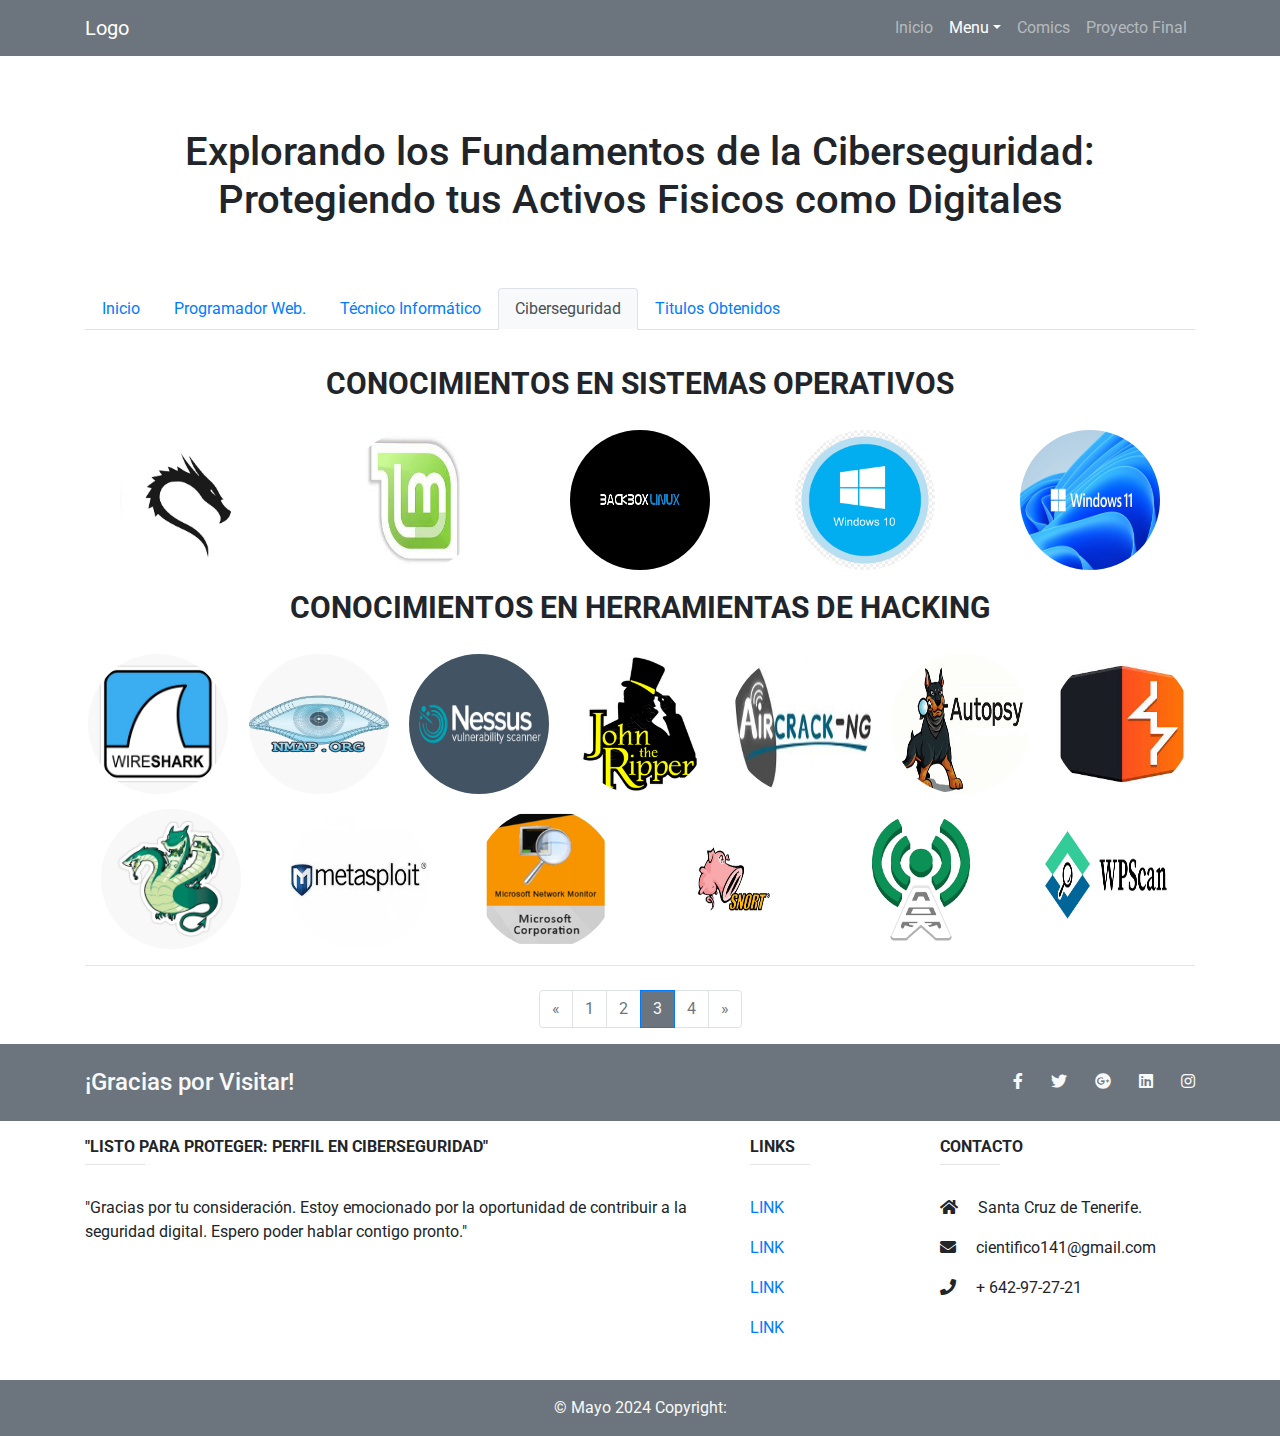
==== commit d792f01e: "actualizando y aggregando contenido de titulos" ====
--- a/src/html/ciberseguridad.html
+++ b/src/html/ciberseguridad.html
@@ -38,15 +38,14 @@
                   <ul class="navbar-nav ml-auto">
                         <li class="nav-item">
                               <a class="nav-link" href="website.html">Inicio</a>
-                        </li>
-                      
+                        </li> 
                         <li class="nav-item dropdown active">
                               <a class="nav-link dropdown-toggle" href="#" id="dropdown01" data-toggle="dropdown" aria-haspopup="true" aria-expanded="false">Menu</a>
                               <div class="dropdown-menu" aria-labelledby="dropdown01">
                                     <a class="dropdown-item" href="programador.html">Programador Web</a>
                                     <a class="dropdown-item" href="tecnico.html">Técnico Informático</a>
                                     <a class="dropdown-item active bg-secondary" href="#">Ciberseguridad</a>
-                                    <a class="dropdown-item" href="#">Técnico en Redes</a>
+                                    <a class="dropdown-item" href="titulos.html">Titulos Obtenidos</a>
                               </div>
                         </li>
                         <li class="nav-item">
@@ -76,10 +75,10 @@
                   <a class="nav-link" href="tecnico.html">Técnico Informático</a>
             </li>
             <li class="nav-item">
-                  <a class="nav-link active bg-light" href="ciberseguridad.html">Ciberseguridad</a>
-            </li>
-            <li class="nav-item">
-                  <a class="nav-link" href="#">Técnico en Redes</a>
+                  <a class="nav-link active bg-light" href="#">Ciberseguridad</a>
+            </li>
+            <li class="nav-item">
+                  <a class="nav-link" href="titulos.html">Titulos Obtenidos</a>
             </li>
       </ul>
 </nav>
@@ -161,11 +160,11 @@
                               </a>
                         </li>
                         <li class="page-item"><a class="page-link text-secondary" href="programador.html">1</a></li>
-                        <li class="page-item"><a class="page-link text-secondary" href="#">2</a></li>
+                        <li class="page-item"><a class="page-link text-secondary" href="tecnico.html">2</a></li>
                         <li class="page-item active"><a class="page-link text-light bg-secondary" href="ciberseguridad.html">3</a></li>
-                        <li class="page-item"><a class="page-link text-secondary" href="#">4</a></li>
+                        <li class="page-item"><a class="page-link text-secondary" href="titulos.html">4</a></li>
                         <li class="page-item">
-                              <a class="page-link text-secondary" href="programador.html" aria-label="Next">
+                              <a class="page-link text-secondary" href="titulos.html" aria-label="Next">
                                     <span aria-hidden="true">&raquo;</span>
                               </a>
                         </li>
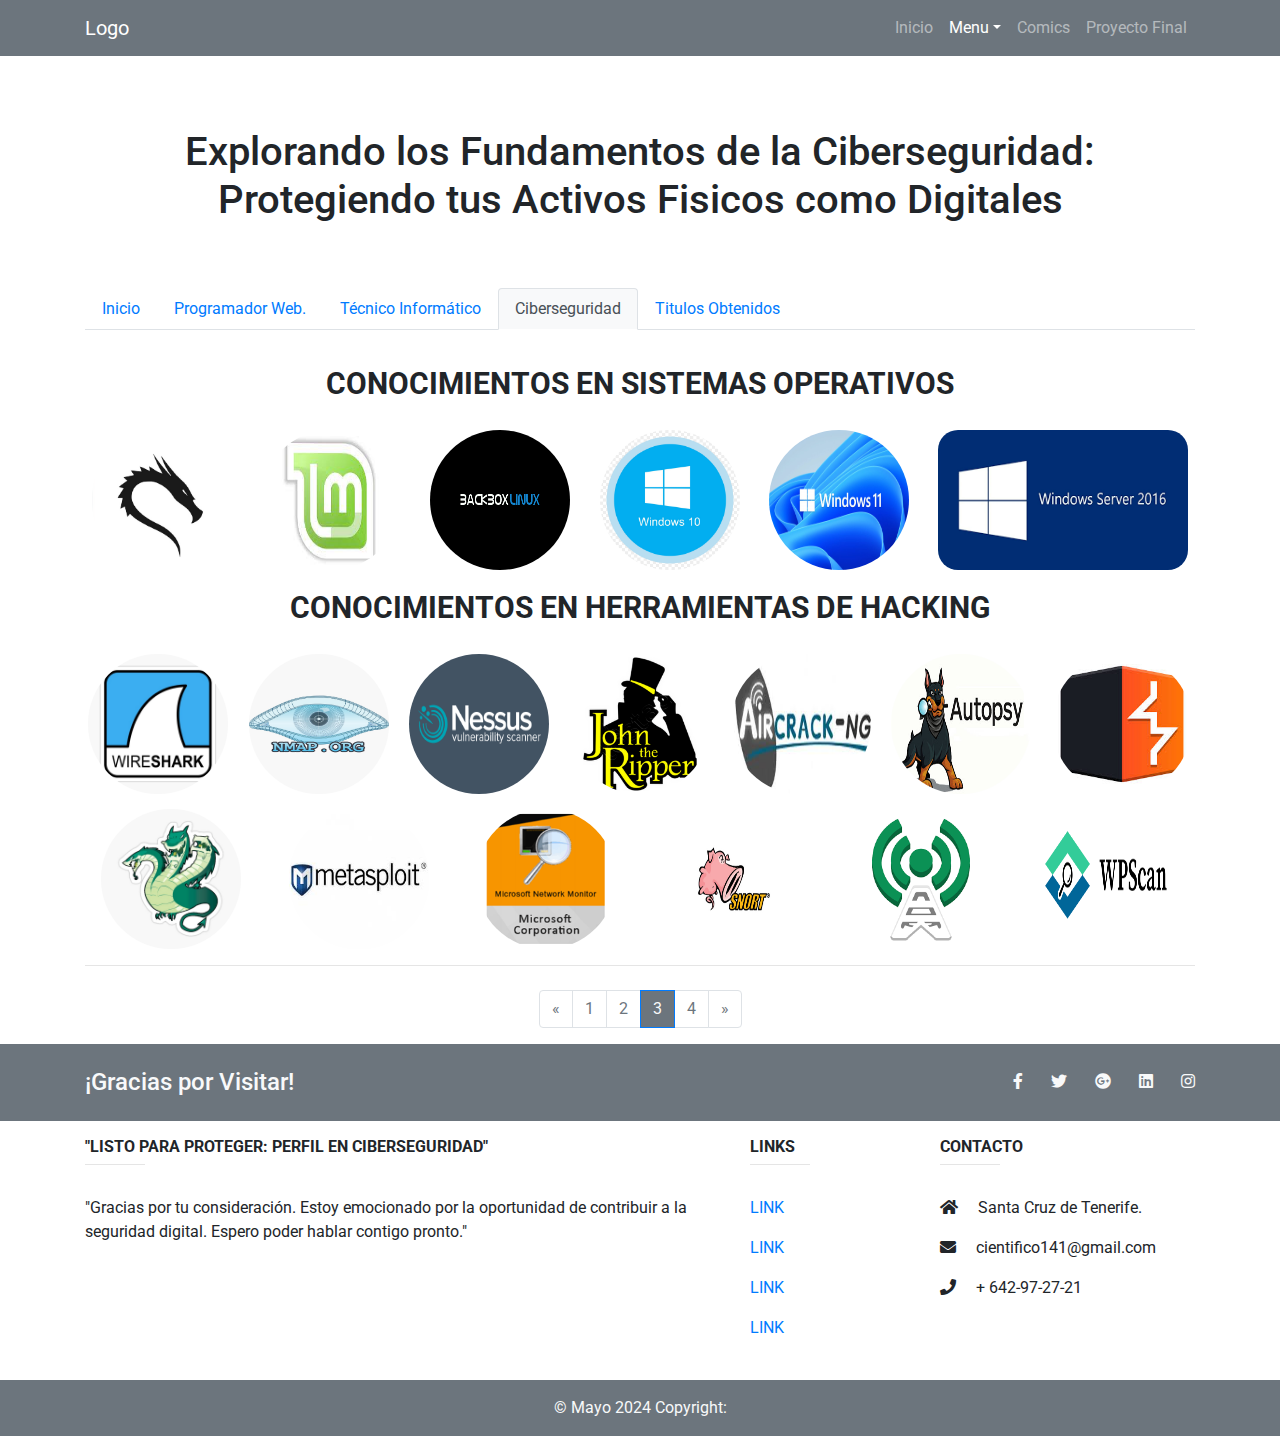
==== commit 55ac8079: "ingrese la imagen de windows server" ====
--- a/src/html/ciberseguridad.html
+++ b/src/html/ciberseguridad.html
@@ -101,6 +101,9 @@
             <div class="win11">
                   <img src="../img/ciberseguridad/Windows-11.jpg" alt="img">
             </div>
+            <div class="winserver">
+                  <img src="../img/ciberseguridad/logo-server.png" alt="img">
+            </div>
       </div>
 </section><!-- fin SO --> 
 <!-- linux -->
--- a/src/css/ciberseguridad.css
+++ b/src/css/ciberseguridad.css
@@ -61,13 +61,24 @@
 	flex-wrap: wrap;
 	gap: 15px;
 }
-#SO .container-flex img,
+#SO .container-flex .kali img,
+#SO .container-flex .mind img,
+#SO .container-flex .backbox img,
+#SO .container-flex .win10 img,
+#SO .container-flex .win11 img,
 #HL .container-logos img
 {
 	width: 140px;
 	height: 140px;
 	border-radius: 100%;
 }
+#SO .container-flex .winserver img
+{
+	border-radius: 20px;
+	width: 250px;
+	height: 140px;
+}
+
 #SO .container-flex img:hover,
 #HL .container-logos img:hover
 {
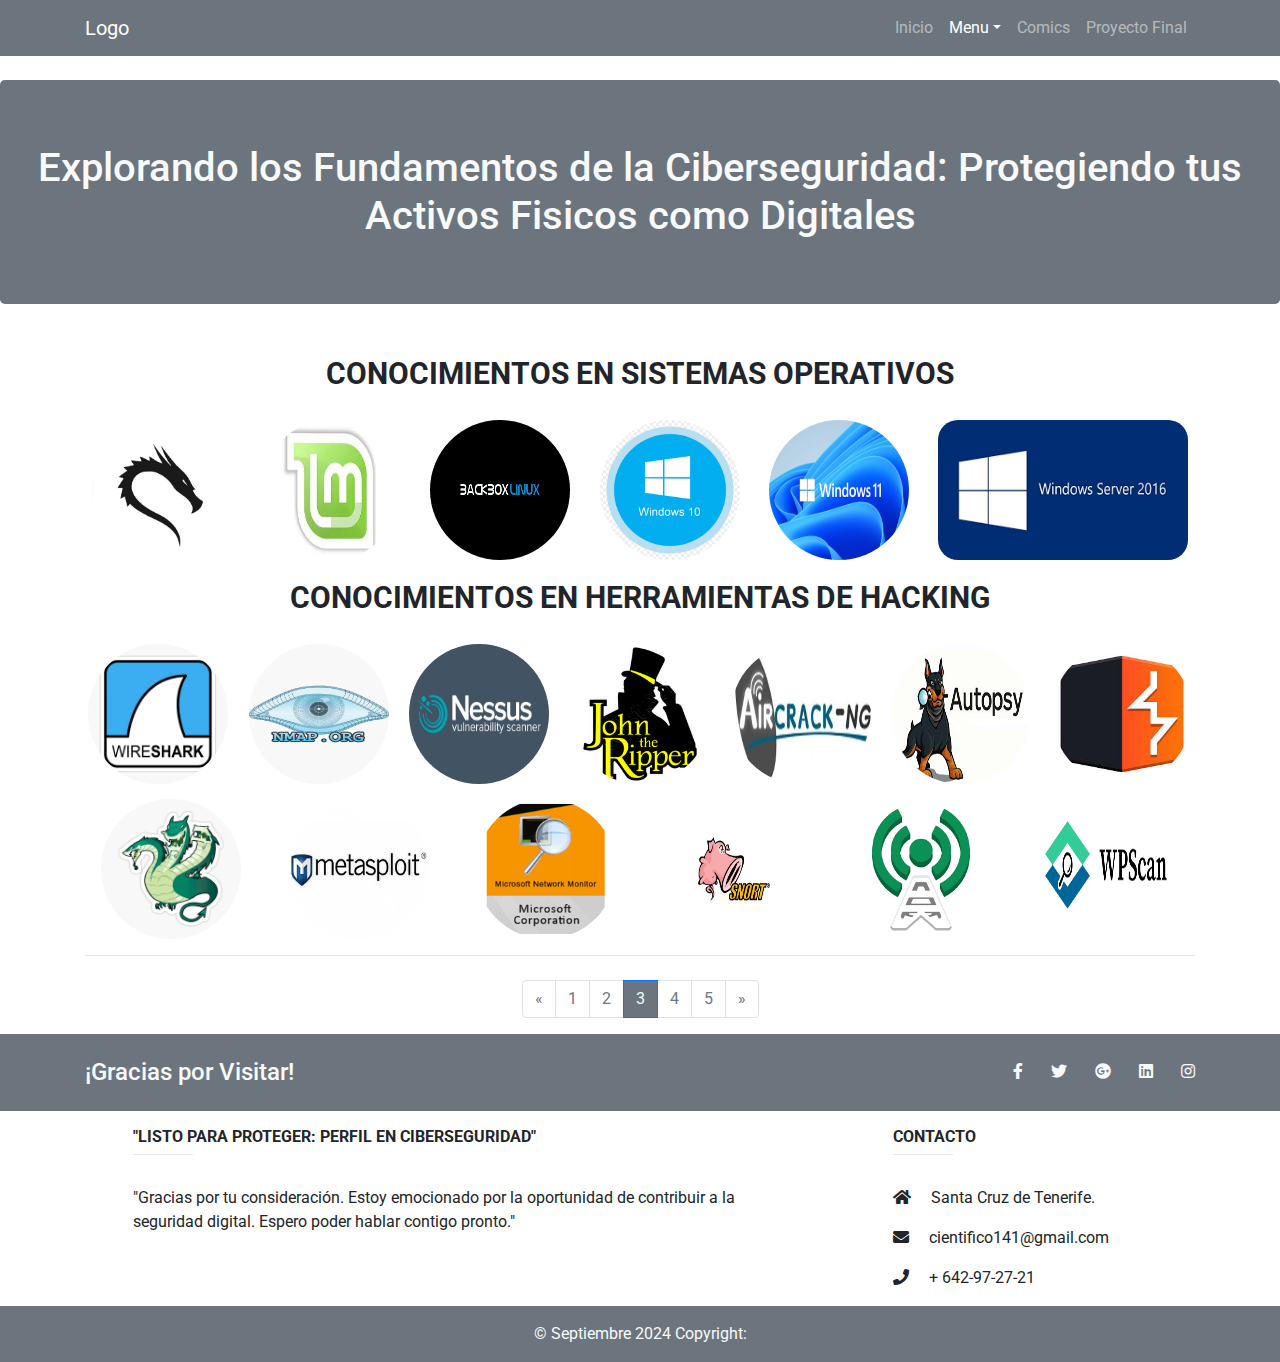
==== commit a8235f74: "actualizando algunos cambios y septiembre" ====
--- a/src/html/ciberseguridad.html
+++ b/src/html/ciberseguridad.html
@@ -45,6 +45,7 @@
                                     <a class="dropdown-item" href="programador.html">Programador Web</a>
                                     <a class="dropdown-item" href="tecnico.html">Técnico Informático</a>
                                     <a class="dropdown-item active bg-secondary" href="#">Ciberseguridad</a>
+                                    <a class="dropdown-item" href="redes.html">Técnico de Redes</a>
                                     <a class="dropdown-item" href="titulos.html">Titulos Obtenidos</a>
                               </div>
                         </li>
@@ -58,30 +59,10 @@
             </div>
       </div>
 </nav>
+<h1 class="jumbotron text-center bg-secondary text-light">
+      Explorando los Fundamentos de la Ciberseguridad: Protegiendo tus Activos Fisicos como Digitales
+</h1>
 <div id="titular" class="container ">
-      <h1 class="p-5 text-center">
-            Explorando los Fundamentos de la Ciberseguridad: Protegiendo tus Activos Fisicos como Digitales
-      </h1>
-<!------link nav------->
-<nav>
-      <ul class="nav nav-tabs my-3">
-            <li class="nav-item">
-                  <a class="nav-link aria-current="page" href="website.html">Inicio</a>
-            </li>
-            <li class="nav-item">
-                  <a class="nav-link" aria-current="page" href="programador.html">Programador Web.</a>
-            </li>
-            <li class="nav-item">
-                  <a class="nav-link" href="tecnico.html">Técnico Informático</a>
-            </li>
-            <li class="nav-item">
-                  <a class="nav-link active bg-light" href="#">Ciberseguridad</a>
-            </li>
-            <li class="nav-item">
-                  <a class="nav-link" href="titulos.html">Titulos Obtenidos</a>
-            </li>
-      </ul>
-</nav>
 <!-- linux -->
 <section id="SO">
       <h1>Conocimientos en Sistemas Operativos</h1>
@@ -150,7 +131,7 @@
                   <img src="../img/ciberseguridad/wpscan.png" alt="img">
             </div>
       </div>
-</section><!-- fin SO --> 
+</section><!--  fin SO --> 
 <hr>
 <!-----Paginación-->
 <div class="mt-4">
@@ -165,9 +146,11 @@
                         <li class="page-item"><a class="page-link text-secondary" href="programador.html">1</a></li>
                         <li class="page-item"><a class="page-link text-secondary" href="tecnico.html">2</a></li>
                         <li class="page-item active"><a class="page-link text-light bg-secondary" href="ciberseguridad.html">3</a></li>
-                        <li class="page-item"><a class="page-link text-secondary" href="titulos.html">4</a></li>
+                        <li class="page-item"><a class="page-link text-secondary" href="redes.html">4</a></li>
+                        <li class="page-item"><a class="page-link text-secondary" href="titulos.html">5</a></li>
+
                         <li class="page-item">
-                              <a class="page-link text-secondary" href="titulos.html" aria-label="Next">
+                              <a class="page-link text-secondary" href="redes.html" aria-label="Next">
                                     <span aria-hidden="true">&raquo;</span>
                               </a>
                         </li>
@@ -212,7 +195,6 @@
 			</div>
 		</div>
 	</div>
-
 	<!-- Footer Links -->
 	<footer class="page-footer font-small unique-color-dark">
 		<div class="container text-center text-md-left">
@@ -228,24 +210,6 @@
 					</p>
 				</div>
 				<!-- Grid column -->
-				<div class="col-md-3 col-lg-2 col-xl-2 mx-auto mb-4">
-					<!-- Links -->
-					<h6 class="text-uppercase font-weight-bold">links</h6>
-					<hr class="deep-purple accent-2 mb-4 mt-0 d-inline-block mx-auto" style="width: 60px;">
-					<p>
-						<a href="#!">LINK</a>
-					</p>
-					<p>
-						<a href="#!">LINK</a>
-					</p>
-					<p>
-						<a href="#!">LINK</a>
-					</p>
-					<p>
-						<a href="#!">LINK</a>
-					</div>
-				</p>
-				<!-- Grid column -->
 				<div class="col-md-4 col-lg-3 col-xl-3 mx-auto mb-md-0 mb-4">
 					<!-- Links -->
 					<h6 class="text-uppercase font-weight-bold">Contacto</h6>
@@ -264,7 +228,7 @@
 			</div><!---fin row----->
 		</div>
 		<!-- Copyright -->
-		<div class="bg-secondary text-light footer-copyright text-center py-3">© Mayo 2024 Copyright:
+		<div class="bg-secondary text-light footer-copyright text-center py-3">© Septiembre 2024 Copyright:
 		</div>
 	</footer>
 </main><!-----///footer------>
--- a/src/css/ciberseguridad.css
+++ b/src/css/ciberseguridad.css
@@ -43,6 +43,7 @@
 		transform: translateY(10px);
 	}
 }
+
 #SO h1,
 #HL h1
 {
